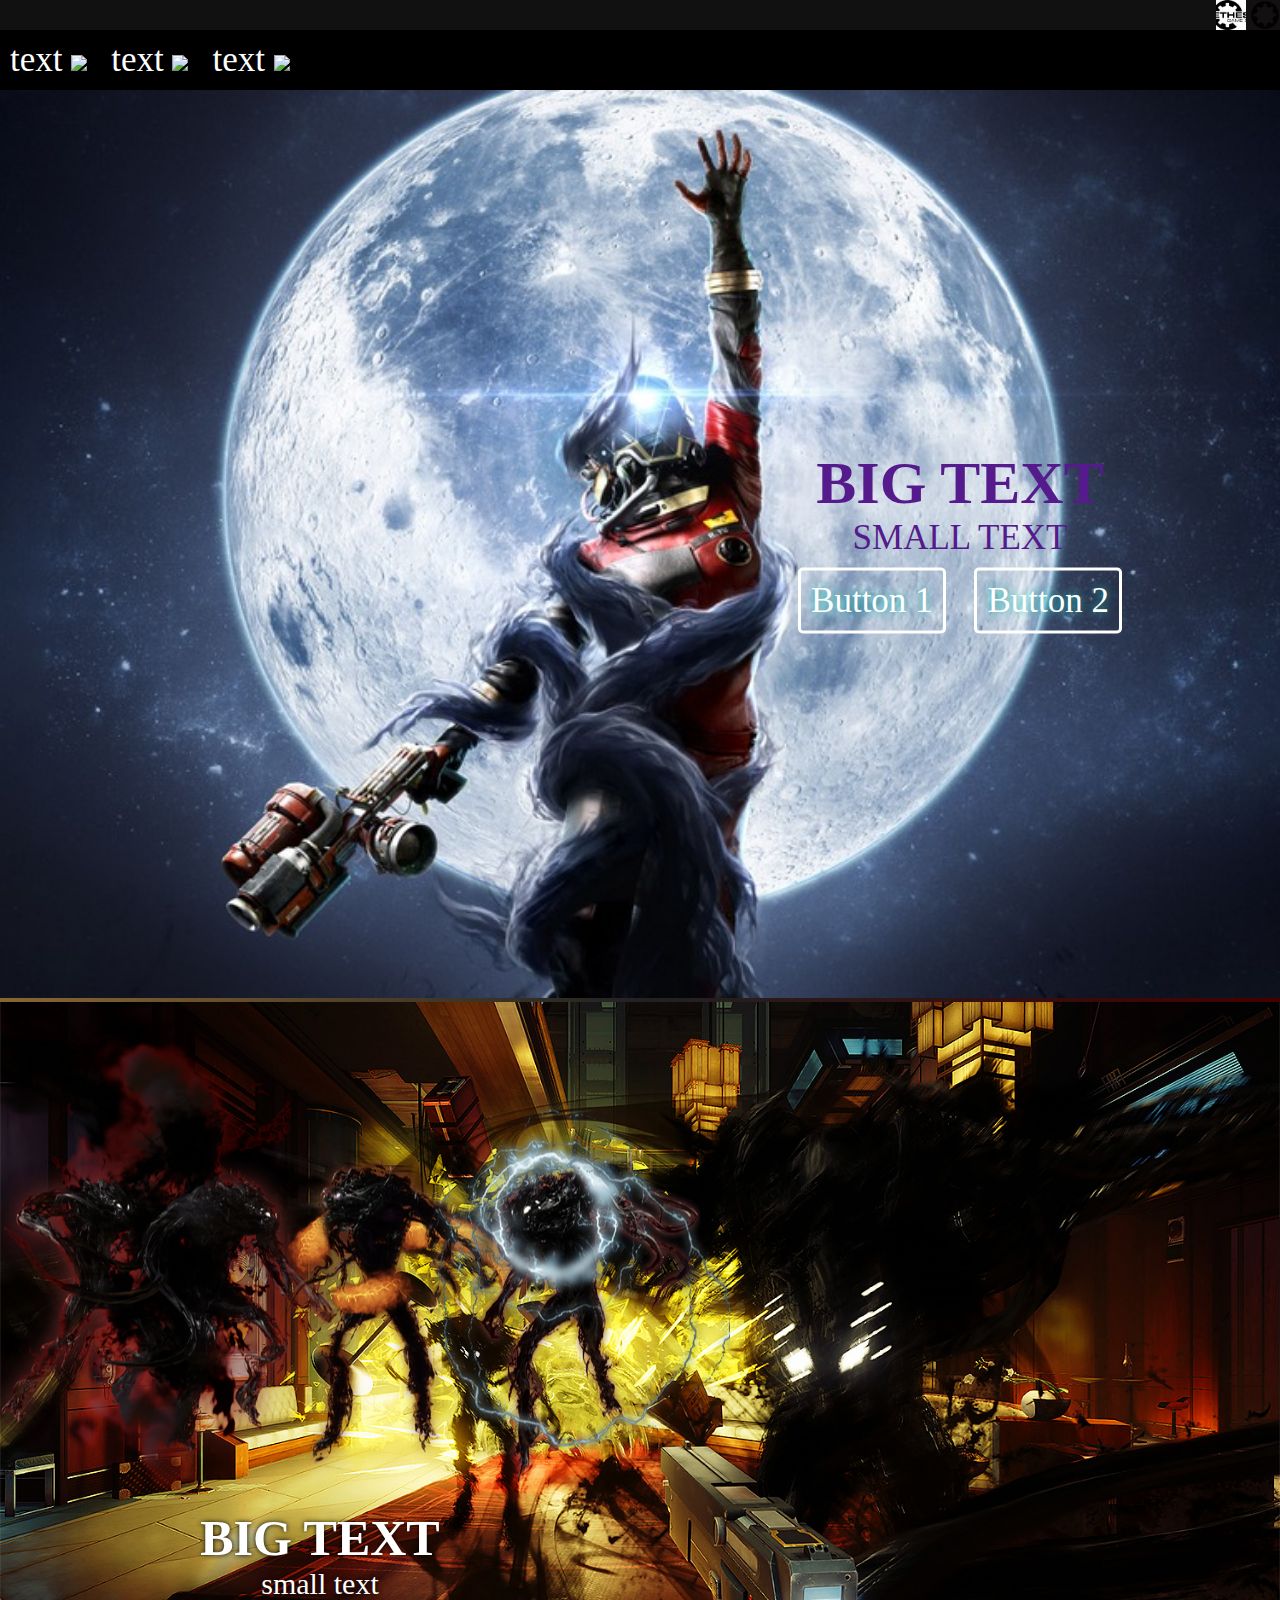
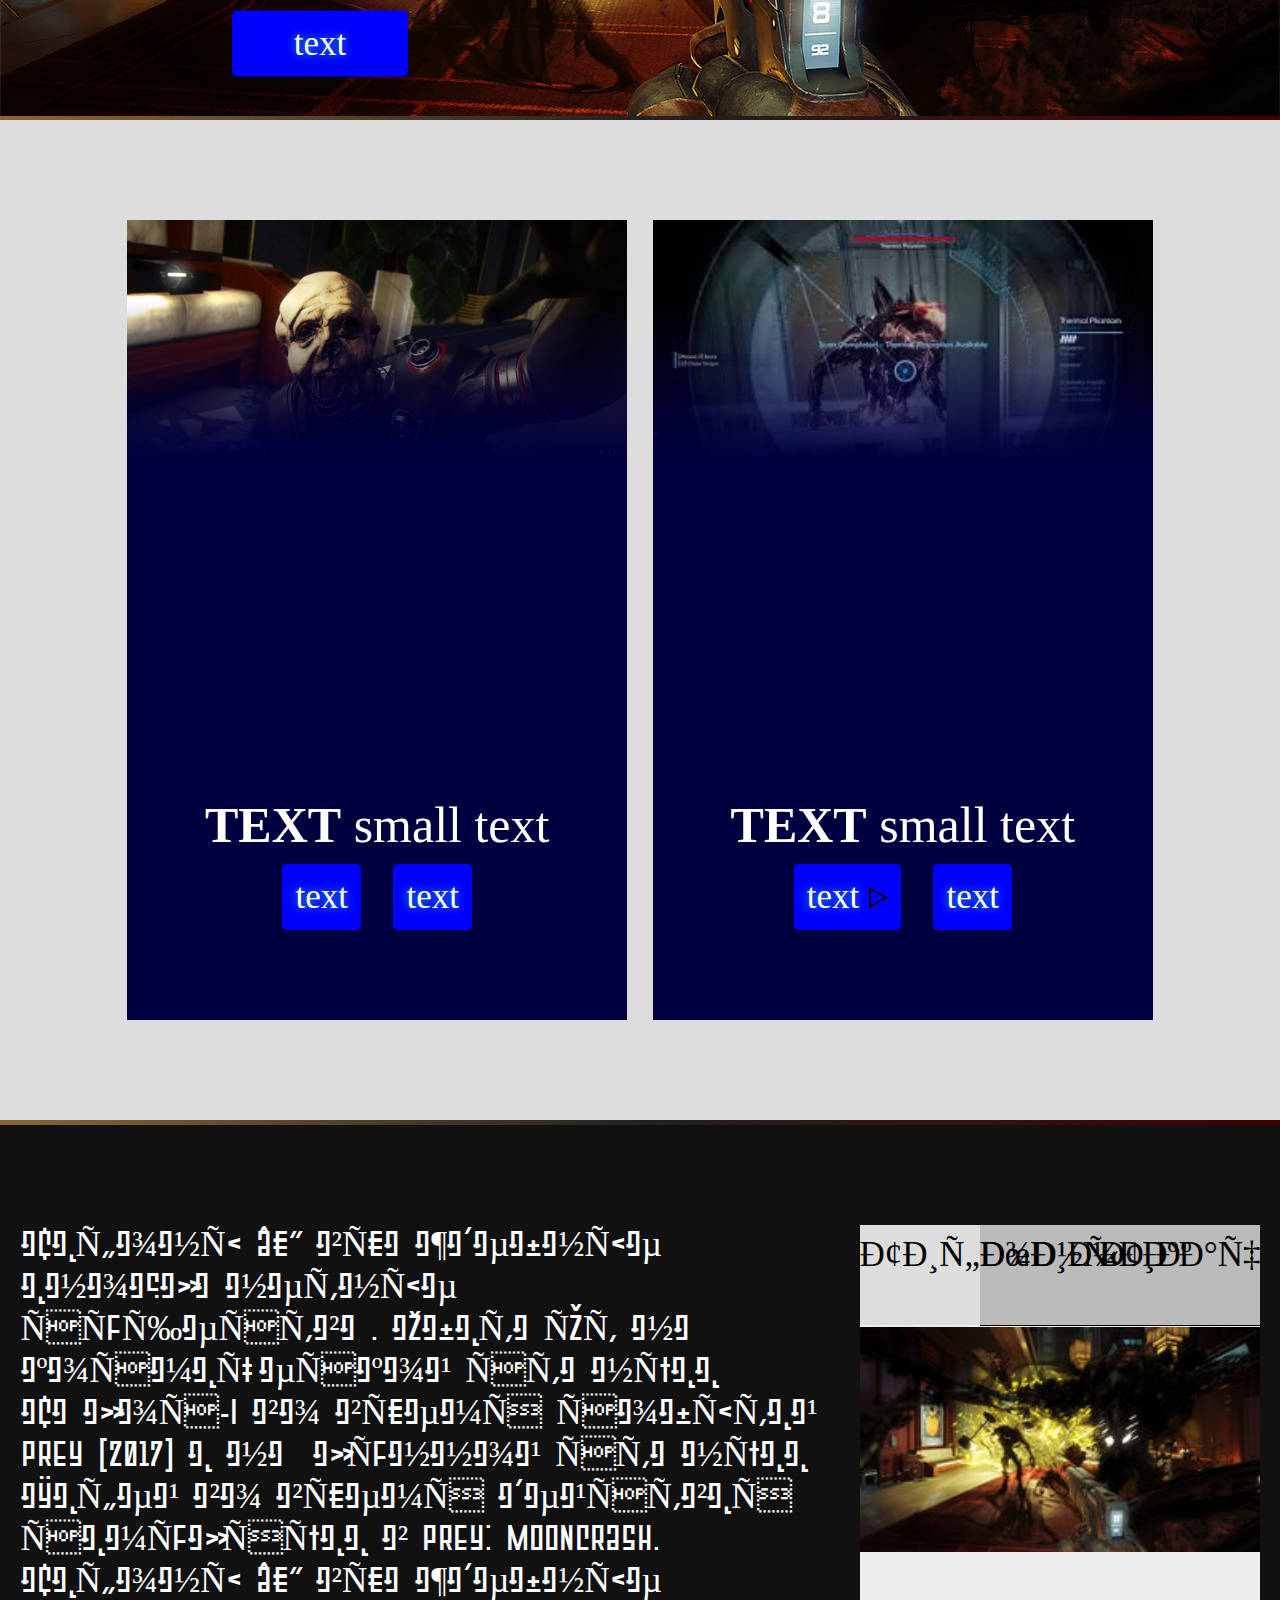
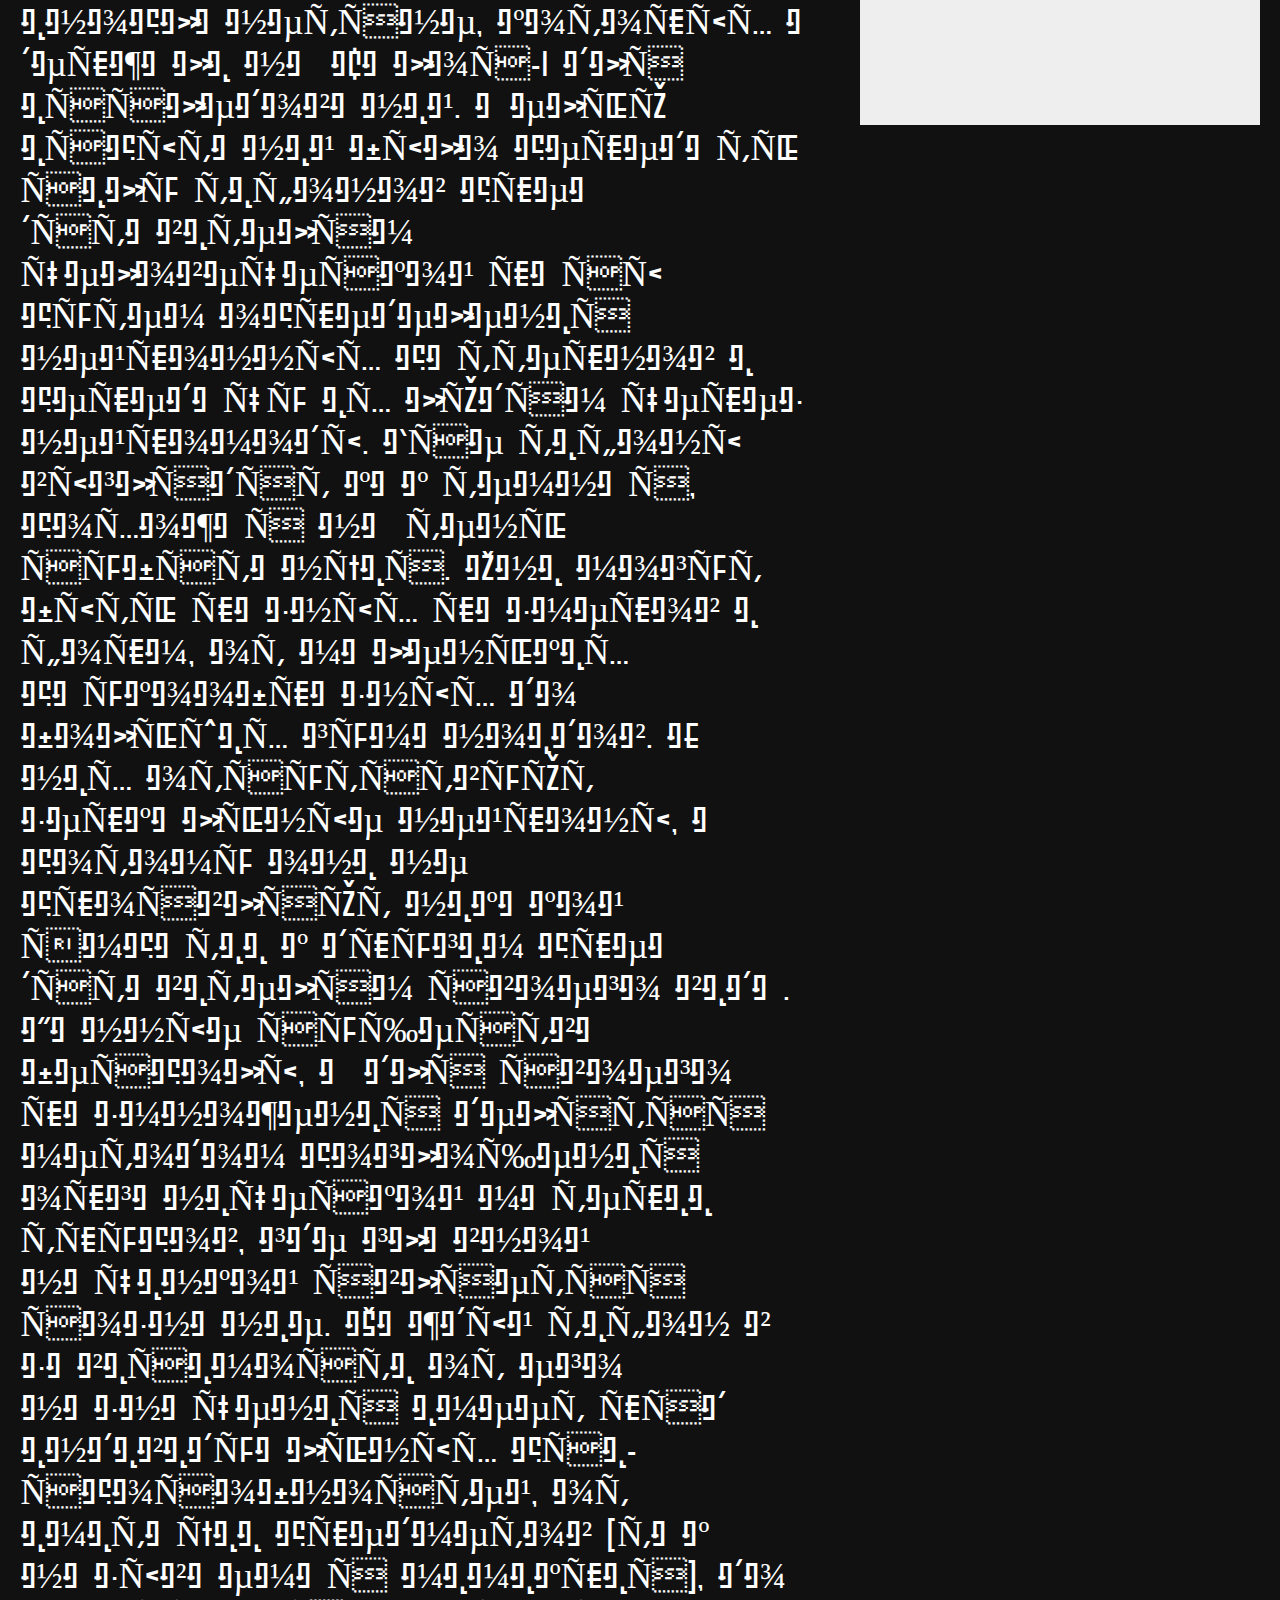
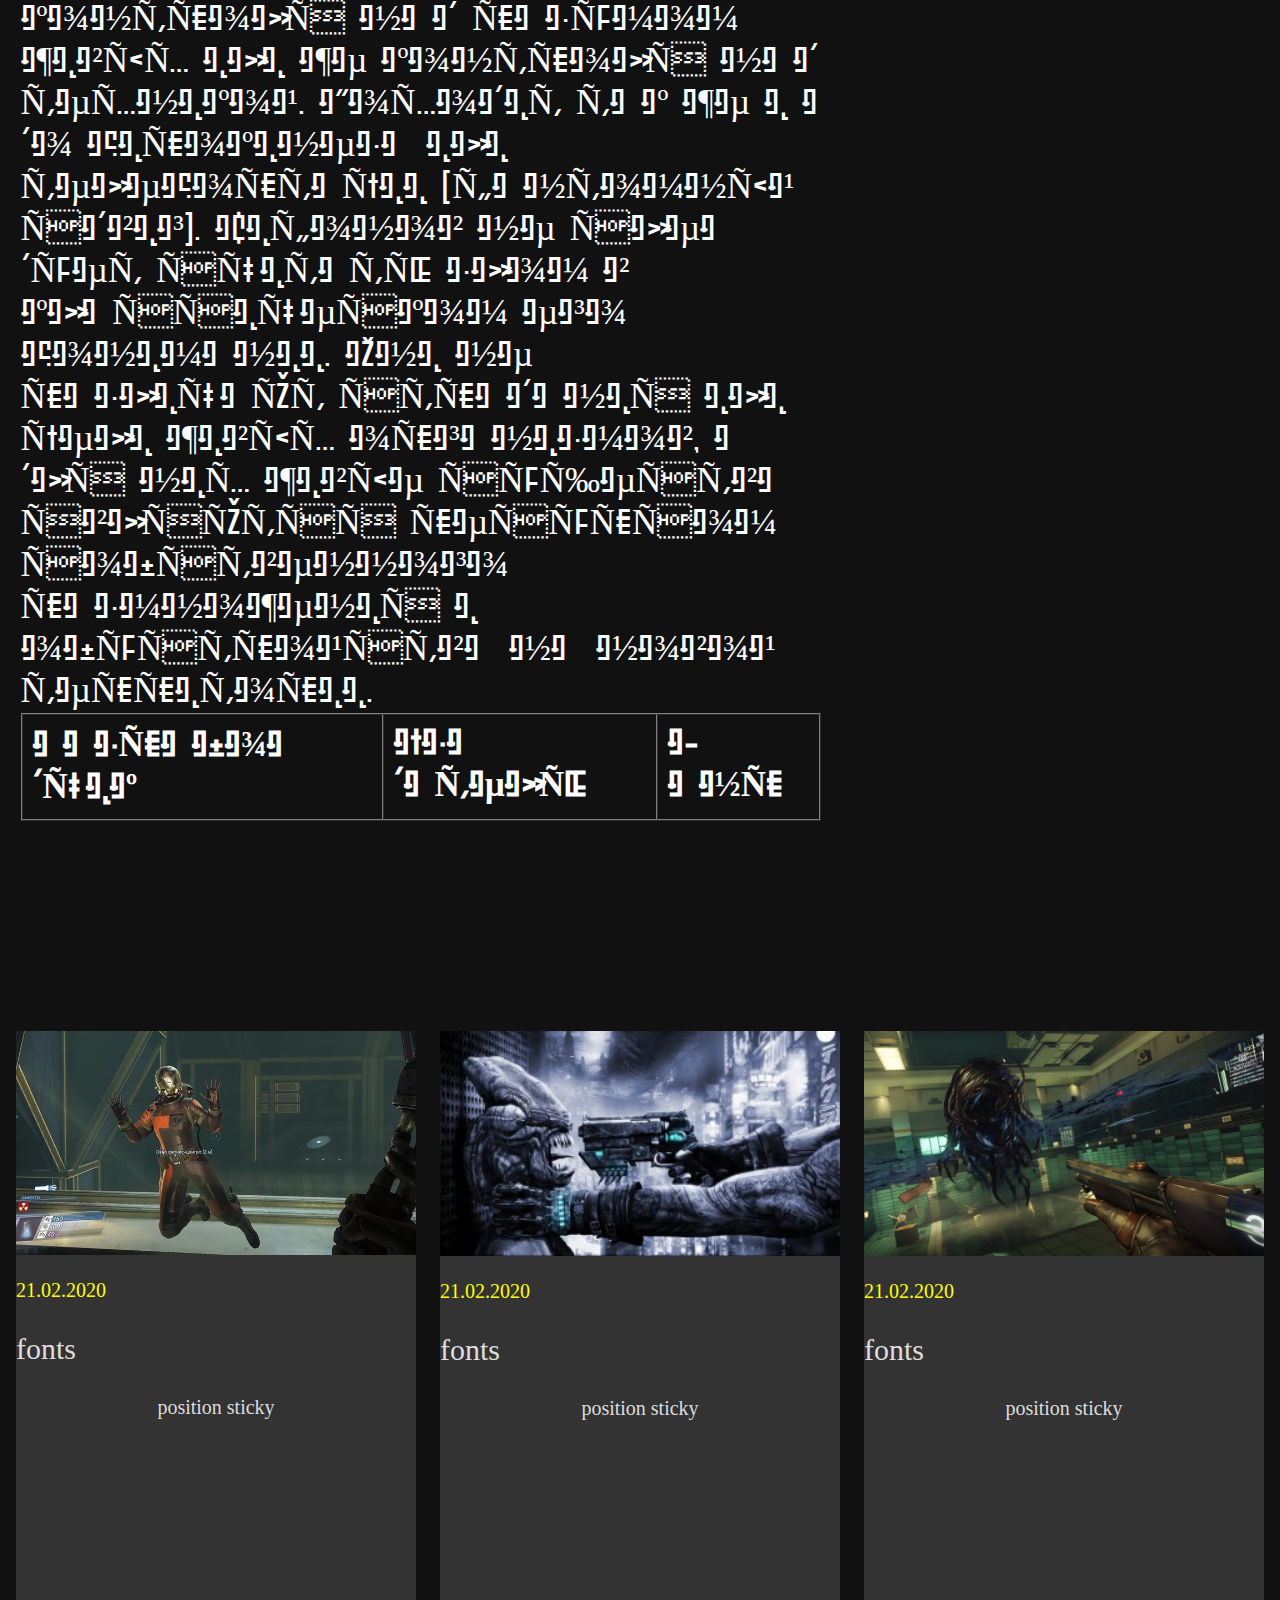
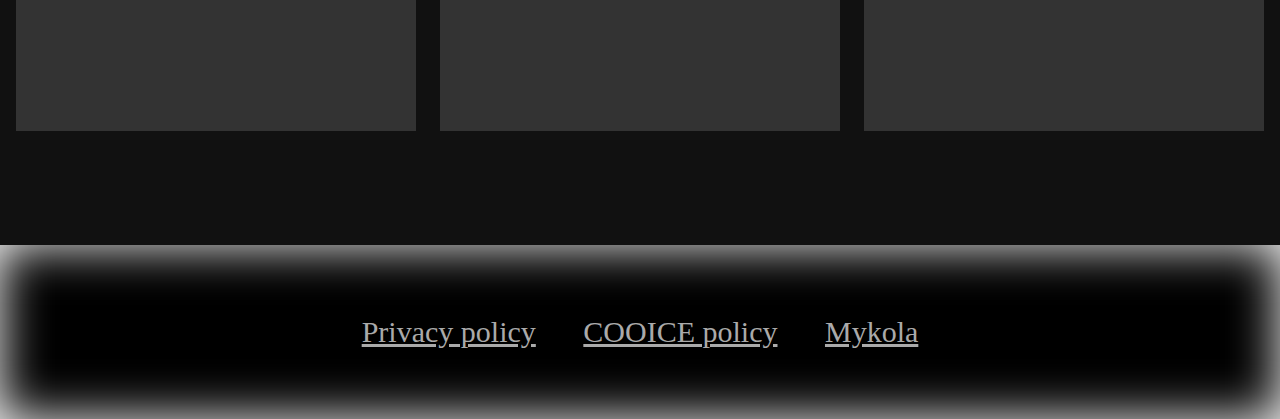
==== index.html @ 6c510446 "v 1" ====
<!DOCTYPE html>
<html>
<head>
	<meta charset="uyf-8">
	<link rel="stylesheet" type="text/css" href="style.css">
  <script type="text/javascript" src="jquery-3.4.1.min.js"></script>
  <script type="text/javascript" src="script.js"></script>
	<title>	my sait</title>
</head>
<body>
  <div id="top" class="box">
        <a href="">
          <img src="3.png" class="top-img">
        </a>
        <a href="">
          <img src="2.png" class="top-img"> 
        </a>
  </div>
    <div id="top-menu">	
         <div id="top-menu-btn1" class="top-menu-btn">	
            text
            <img src="https://www.callofduty.com/content/dam/atvi/callofduty/global/global-nav/arrow.svg" class="vec">
            <div id="tmb1-menu" class="tmb-menu">
                <a href="">
                   <div id="tmb1-menu-btn1" class="tmb-menu-btn border-btn blue-btn" >
                        BUTTON 1
                   </div>
               </a> 
               <a href="">
                   <div id="tmb1-menu-btn2" class="tmb-menu-btn border-btn blue-btn">
                        BUTTON 2
                   </div>
               </a> 
               <a href="">
                   <div id="tmb1-menu-btn3" class="tmb-menu-btn border-btn blue-btn">
                        BUTTON 3
                   </div>
               </a> 
            </div>
         </div>
         <div id="top-menu-btn2" class="top-menu-btn">	
            text
            <img src="https://www.callofduty.com/content/dam/atvi/callofduty/global/global-nav/arrow.svg" class="vec">
            <div id="tmb2-menu" class="tmb-menu">
                <a href="">
                   <div id="tmb2-menu-btn1" class="tmb-menu-btn border-btn blue-btn">
                       BUTTON 2
                   </div>
               </a> 
               <a href="">
                   <div id="tmb2-menu-btn2" class="tmb-menu-btn border-btn blue-btn">
                       BUTTON 2
                   </div>
               </a> 
               <a href="">
                   <div id="tmb2-menu-btn3" class="tmb-menu-btn border-btn blue-btn">
                       BUTTON 2
                   </div>
               </a> 
            </div>
         </div>
         <div id="top-menu-btn3" class="top-menu-btn">	
            text
            <img src="https://www.callofduty.com/content/dam/atvi/callofduty/global/global-nav/arrow.svg" class="vec">
            <div id="tmb3-menu" class="tmb-menu">
                <a href="">
                   <div id="tmb3-menu-btn1" class="tmb-menu-btn border-btn blue-btn">
                        BUTTON 1
                       
                   </div>
               </a>
               <a href="">
                   <div id="tmb2-menu-btn2" class="tmb-menu-btn border-btn blue-btn">
                       BUTTON 2
                   </div>
               </a> 
               <a href="">
                   <div id="tmb2-menu-btn3" class="tmb-menu-btn border-btn blue-btn">
                       BUTTON 2
                   </div> 
            </div>
         </div>

    </div>
    <div id="box1" class="box">
        <img src="3.jpg" id="box1-img"> 
        <div id="box1-title">
            <b>BIG TEXT</b><br>
            SMALL TEXT<br>
            <a href="">
                <div id="box1-title-btn1" class="box1-title-btn border-btn">
                    Button 1
                </div>
            </a>
            <a href="">
                <div id="box1-title-btn2" class="box1-title-btn border-btn">
                    Button 2 
                </div>
            </a>     
        </div> 
    </div>
    <div class="middle"></div> 
    <div id="box2" class="box">
        <img src="2.jpg" id="box2-img">
        <div id="box2-title">
            <img src="1.png" id="box1-title-img"><br>
            <b>BIG TEXT</b><br>
            small text<br>
            <a href="">
                <div id="box2-title-btn" class="border-btn blue-btn">
                      text
                </div>
            </a>
        </div>
    </div>
    <div class="middle"></div>
    <div id="box5" class="box">
        <div id="box5-card1" class="box5-card">
            <img src="4.jpg" class="box5-card-img">
            <div id="box5-card1-gradient" class="box5-card-gradient"></div>
            <div id="box5-card1-title" class="box5-card-title">
                 <b> TEXT</b>
                 small text<br>
                 <a href="">
                     <div id="box5-card1-title-btn1" class="box5-card-title-btn border-btn blue-btn">
                         text
                     </div>
                 </a>
                  <a href="">
                     <div id="box5-card1-title-btn2" class="box5-card-title-btn border-btn blue-btn"> 
                    
                         text
                     </div>
                 </a>
            </div>
        </div>
        <div id="box5-card2" class="box5-card">
            <img src="5.jpg" class="box5-card-img">
            <div id="box5-card2-gradient" class="box5-card-gradient"></div>         
            <div id="box5-card2-title" class="box5-card-title">
                <b>TEXT</b>
                small text<br>
                <a href="">
                     <div id="box5-card2-title-btn1" class="box5-card-title-btn border-btn blue-btn">
                         text
                         <div class="triangle">
                           <div class="triangle-line triangle-top"></div>
                           <div class="triangle-line triangle-bottom"></div>
                           <div class="triangle-line triangle-left"></div>
                         </div>
                     </div>
                 </a>
                  <a href="">
                     <div id="box5-card2-title-btn2" class="box5-card-title-btn border-btn blue-btn">
                         text
                     </div>
                 </a>
            </div>
        </div>
        
    </div>
    <div class="middle"></div>
    <div id="box6" class="box"> 
      <div id="box6-more">
        <div id="box6-more1" class="box-more"> 
          Тифоны — враждебные инопланетные существа. Обитают на космической станции Талос-I во время событий Prey (2017) и на лунной станции Пифей во время действия симуляции в Prey: Mooncrash.
          Тифоны — враждебные инопланетяне, которых держали на Талос-I для исследований. Целью испытаний было передать силу тифонов представителям человеческой расы путем определения нейронных паттернов и передачу их людям через нейромоды.

Все тифоны выглядят как темная, похожая на тень субстанция. Они могут быть разных размеров и форм, от маленьких паукообразных до больших гуманоидов. У них отсутствуют зеркальные нейроны, а потому они не проявляют никакой эмпатии к другим представителям своего вида. Данные существа бесполы, а для своего размножения делятся методом поглощения органической материи трупов, где главной начинкой является сознание.

Каждый тифон в зависимости от его назначения имеет ряд индивидуальных пси-способностей, от имитации предметов (так называемая мимикрия), до контроля над разумом живых или же контроля над техникой. Доходит так же и до пирокинеза или телепортации (фантомный сдвиг). Тифонов не следует считать злом в классическом его понимании. Они не различают страдания или цели живых организмов, для них живые существа являются ресурсом собственного размножения и обустройства на новой территории.
<table border="1" cellpadding="10" cellspacing="0">
  <tr>
    <th>Разрабодчик</th>
    <th>Іздатель</th>
    <th>Жанр</th>  
  </tr>
  

</table>
        </div>
        <div id="box6-more2" class="box-more">
             Мимик основа для всех тифонов. Все виды тифонов появляются после обработки людей мимиками. Имеют способность к мимикрии. Бывают обычными мимиками и высшими.
             Имеет способность маскироваться, превращаясь в различные предметы окружения. Благодаря мимикам развивается полноценная экосистема тифонов, поскольку, являясь «пусковым механизмом», мимики выбирают избранного среди самих себя, который будет жертвой для дальнейшего развития в ткача.
             Мимик — это маленький паукообразный тифон с четырьмя щупальцами-ходунками, который может принимать вид обычных предметов из окружающей обстановки, например, стула или мусорного ведра. Мимики очень гибкие и способны быстро перепрыгивать с одной стены на другую. Они убивают, оборачивая свои конечности вокруг жертвы, а одну из них засовывая ему в глотку. Мимики могут использовать биомассу для создания новых мимиков. Например так, убив одного человека мимик даст ход появлению ещё трёх особей.

До сих пор не известно то, как именно ориентируются мимики в окружающем их пространстве. Не имея глаз, а так же ротовой полости они тем не менее питаются, поглощая у жертвы необходимый для себя ресурс. Конкретно их интересует именно то существо, которое имеет развитый пси-потенциал - разум.

Некоторые продвинутые мимики (так называемые высшие мимики) могут превращаться в сложные объекты и механизмы (к примеру в оператора).

Учёные «Талоса-I» разработали три теории о том, как мимики маскируются.
В неактивном состоянии мимик либо бродит в поисках жертвы, либо маскируется под какой-либо предмет. При обнаружении сознательного существа мимик принимает свою истинную форму и пытается убить существо.
<table border="1" cellpadding="10" cellspacing="0">
 <tr>
    <th>Разрабодчик</th>
    <th>Іздатель</th>  
    <th>Жанр</th>
     
  </tr>
  
  
</table>
        </div> 
        <div id="box6-more3" class="box-more">
            Ткач — это "эволюционировавший" мимик, способный создавать из других мимиков более продвинутых особей. Также создатель Коралла - ярко-желтых нитей неизвестного предназначения, пронизывающих все места обитания Тифонов.
            Ткачи способны реанимировать оболочку человека, чья пси-энергия была поглощена Мимиками – таким образом подобные останки превращаются в Фантома. В некоторых случаях по неизвестным причинам попытка создать фантома проваливается и в результате появляется Полтергейст.

Ткачи способны создавать Тифонов, например, Телепатов, чтобы защищать экосистему Тифонов и способствовать достижению их целей. Если атаковать ткача, он может создать группу Цистоидов для защиты. Неизвестно, откуда берется масса для создания такой защиты, из самого ткача или из другого ресурса. Помимо этого, ткач может создавать Коралл – светящуюся золотую субстанцию, которую можно заметить в воздухе в любых местах продолжительной активности ткачей.

Ткач – это "эволюционировавший" мимик, которого выбрала по неизвестным критериям группа мимиков и начала жалить. Через небольшое время после прекращения нанесения урона бывший мимик наполняется некоей энергией и сильно увеличивается в размере, превращаясь в Ткача.

Помимо умения превращать обычную материю в материю Тифонов (как в случае с превращением останков людей в фантомов), у него есть способность улучшать обычных мимиков до продвинутой, высшей особи, которая наносит больше урона, двигается быстрее и имеет большее количество здоровья, что превращает его в довольно неприятного противника. Также, предположительно, ткач может создавать более сложных тифонов, как например Телепат или технопат.

Описание

Ткачи способны реанимировать оболочку человека, чья пси-энергия была поглощена Мимиками – таким образом подобные останки превращаются в Фантома. В некоторых случаях по неизвестным причинам попытка создать фантома проваливается и в результате появляется Полтергейст.

Ткачи способны создавать Тифонов, например, Телепатов, чтобы защищать экосистему Тифонов и способствовать достижению их целей. Если атаковать ткача, он может создать группу Цистоидов для защиты. Неизвестно, откуда берется масса для создания такой защиты, из самого ткача или из другого ресурса. Помимо этого, ткач может создавать Коралл – светящуюся золотую субстанцию, которую можно заметить в воздухе в любых местах продолжительной активности ткачей.

Ткач – это "эволюционировавший" мимик, которого выбрала по неизвестным критериям группа мимиков и начала жалить. Через небольшое время после прекращения нанесения урона бывший мимик наполняется некоей энергией и сильно увеличивается в размере, превращаясь в Ткача.

Помимо умения превращать обычную материю в материю Тифонов (как в случае с превращением останков людей в фантомов), у него есть способность улучшать обычных мимиков до продвинутой, высшей особи, которая наносит больше урона, двигается быстрее и имеет большее количество здоровья, что превращает его в довольно неприятного противника. Также, предположительно, ткач может создавать более сложных тифонов, как например Телепат или технопат.

Стратегия
Особый щит ткача отsажает большую часть или весь урон, нанесенный первым ударом. После этого щит будет пробит на небольшой промежуток времени, в течение которого ткач попытается спешно ретироваться, при этом заставляя всех врагов в определенном радиусе испытывать необьяснимый страх.

Против ткачей эффективнее всего К-лучемет, так так он не наносит прямого урона, не ломает щит и соответственно не провоцирует ткача на отступление. Однако нужно быть осторожным с появляющимися цистоидами. Лучше атаковать ткачей до того, как они заметят игрока. Чтобы избежать цистоидов, можно сначала оглушить ткача нуль-волной либо психошоком.
<table border="1" cellpadding="10" cellspacing="0">
  <tr>

    <th>Разрабодчик</th>
    <th>Іздатель</th>  
    <th>Жанр</th>
     
  </tr>
  
  
</table>
       </div>  
      </div>
       <div id="box6-simple">
          <div id="box6-simple-btns">
            <div id="box6-simple-btn1" class="box6-simple-btn">
                       Тифоны 
            </div>
            <div id="box6-simple-btn2" class="box6-simple-btn">
                   Мимик 
            </div>
            <div id="box6-simple-btn3" class="box6-simple-btn">
                      Ткач
            </div>
          </div>
          <div id="box6-simple-main">
            <div id="box6-simple-main1" class="box6-simple-main">
                <img src="8.jpg" class="box6-simple-main-img">    
            </div>
            <div id="box6-simple-main2" class="box6-simple-main">
                <img src="6.jpg" class="box6-simple-main-img">    
            </div>
            <div id="box6-simple-main3" class="box6-simple-main">
                <img src="7.jpg" class="box6-simple-main-img">    
            </div>
          </div>
       </div>
    </div>
    <div id="box7" class="box"> 
          <div id="box7-card1" class="box7-card"> 
                 <img src="9.jpg" class="box7-card-img">
                 <div class="box7-card-text"> 
             <p class="box7-card-date">21.02.2020</p>
             <p  class="box7-card-name">fonts</p>
             <p class="box7-card-info">position sticky</p>
                 </div>
          </div>
          <div id="box7-card2" class="box7-card"> 
                <img src="10.jpg" class="box7-card-img">
                <div class="box7-card-text"> 
             <p class="box7-card-date">21.02.2020</p>
             <p  class="box7-card-name">fonts</p>
             <p class="box7-card-info">position sticky</p>
                 </div>
          </div>
          <div id="box7-card3" class="box7-card"> 
                 <img src="13.jpg" class="box7-card-img">
                 <div class="box7-card-text"> 
             <p class="box7-card-date">21.02.2020</p>
             <p  class="box7-card-name">fonts</p>
             <p class="box7-card-info">position sticky</p>
                 </div>
          </div>
         

    </div>
    <div id="footer" class="box">
        <div class="footer-a"><a href="">Privacy policy</a></div>
        <div class="footer-a"><a href="">COOICE policy</a></div>
        <div class="footer-a"><a href=""> Mykola</a></div>
    </div>
</body>
</html>
---- style.css ----
@font-face{
	font-family: font1;
	src:url('1.ttf');
}
@font-face{
	font-family: font2;
	src:url('2.ttf');
}
@font-face{
	font-family: font3;
	src:url('3.ttf');
}
body{
	margin:0;
	background-color: #555;
}
#top-menu{
	top:0;
	position: sticky;
	width: 100%;
	height: 60px;
	background-color:#000;
	z-index: 10000;
	
}
.top-menu-btn{
	display: inline-block;
    color:#fff;
    font-size: 35px;
    height: 40px;
    padding: 10px;
    position: relative;
}
.box{
	width: 100%;
	position: relative;
}
#box1-img{
	width: 100%;
}
#box2-img{
	width: 100%;
}
.vec{
   height: 50%;
   transition-duration: 200ms;
   transition-property: 

}
.top-menu-btn:hover .vec{
	 transform: rotateX(180deg);
}
.border-btn{
	border:solid #fff 3px;
	border-radius: 5px;
	font-size: 35px;
	color:#fff;
	padding: 10px;
	margin: 10px;
	transition-duration: 200ms;
	transition-property: padding, margin;
	text-align:center; 
    text-shadow:  0 0 10px #20bdb2;
   
}
.box1-title-btn{
	 display: inline-block;

}
#box1-title{
	position: absolute;
	left:75%;
	top:50%;
	transform: translate(-50%,-50%);
	color:#fff;
	width:50%;
	text-align:center;
	font-size: 35px;
}
#box1-title b{
	font-size: 60px;
}
#box1-title a{
	text-decoration: none;
}
.border-btn:hover{
	padding: 15px;
	margin:5px;
}
.box1-title-btn{
	display: inline-block;
}
#box2-title{
	position: absolute;
   	left:25%;
   	top: 50%;
   	transform:translate(-50%,-50%);
   	text-align: center;
   	font-size: 30px;
   	color:#fff;
   	width:50%;
   	text-shadow: 0 0 5px #000;
}
#box2-title a{
	text-decoration: none;
}
#box2-title b{
	font-size: 50px;
}
#box2-title-img{
  width:200px;
}
#box1-title-btn{
	display: inline-block;

}
#box2-title-btn{
	width:150px;
	left: 0;
	right: 0;
	margin-left:auto;
	margin-right:auto;
}
.blue-btn{
	background-color: #00f;
	border-color:#00f;
}
#footer{
	background-color: #000;
	padding-top: 50px;
	padding-bottom: 50px;
	color:#fff;
	font-size: 30px;
	text-align: center;
	box-shadow:  0 0 50px inset;
}
#footer a{
	color:#aaa;
	
}
.footer-a{
	display: inline-block;
 	margin:20px;
}	
.middle{
	height: 5px;
	width:100%;
	background: linear-gradient(to right,#863, #222,#400)
}
#box1{
   margin-bottom: -5px;
}
#box2{
  margin-bottom: -5px;
}
.tmb-menu{
	position: absolute;
	z-index: 1000;
	top:100%;
	left:0;  
	background-color: #000;
	transition-duration: 200ms;
	transition-property: transform;
	transform:  translateY(-50%) scaleY(0) ;/*Yвертикакльна*/

}
.top-menu-btn:hover .tmb-menu{
	 transform:  translateY(0)scaleY(1);

}  
.border-btn a{
	text-decoration: none;
}
.tmb-menu-btn{
	display: inline-block;
}
#tmb1-menu  .tmb-menu-btn{
	width: 350px;
}
#tmb2-menu  .tmb-menu-btn{
	width: 350px;
}
#tmb3-menu  .tmb-menu-btn{
	width: 350px;
}
#box5{
	background-color: #ddd;
	height: 1000px;
}
.box5-card{
	background-color: #222;
	position: absolute;
	width: 500px;
	height: 800px;
	overflow: hidden;
	top: 100px;
	color:#fff; 
	font-size: 50px;
	text-align: center;
}

#box5-card1{
	right: 51%;
}
#box5-card2{
	left: 51%;
}

.box5-card a{
	text-decoration:none; 
}
.box5-card-img{
	position:absolute;
	width:100%;
	left:0;
	top:0;
}
.box5-card-gradient{
	position: absolute;
	width:100%;
	height: 100%;
	top:0;
	left:0;
	background: linear-gradient(to top,
        rgba(0,0,64,1) 70%, rgba(0,0,0,0) 90%);

}
.box5-card-title{
	position: absolute;
	width:100%;
	text-align: center;
	bottom: 10%;
}
.box5-card-title-btn{
	display: inline-block;
}
.triangle{
	height: 20px;
	width: 20px;
	position: relative;
	display: inline-block;
}
.triangle-line{
	position: absolute;
   height: 10%;
   width: 100%;
   border-radius:2px;
   background-color: #000;
}
.triangle-top{
	top:22%;
	left:0; 
    transform:  rotate(30deg);
}
.triangle-bottom{
	top:68%;
	left: 0;
	transform:  rotate(330deg);
}
.triangle-left{
	top:45%;
	left: -40%;
	transform:  rotate(90deg);

}
#box6{
 padding-top:100px;
 padding-bottom: 100px;
 background-color: #111;
 color:#fff;
 text-align: center;
}
#box6-more{
   position: relative;
   display: inline-block;
   width: 800px;
   font-size: 35px;
   text-align: left;
   vertical-align: top;
   margin-right: 35px;
 }
#box6-simple{
  position: relative;
   display: inline-block;
   width: 400px;
   min-height: 500px;
   background-color:#eee;/*0123456789abcdef  цвета*/
   color:#000;
}
#box6-simple-btns{
	position: relative;
	height: 100px;
	width: 100%;
	background-color: #bbb;
}
.box6-simple-btn{
	font-size: 35px;
	position:absolute;
	height: 80px;
	text-align: center;
	padding-top: 10px;
	padding-bottom: 10px;
}
#box6-simple-btn1{
	width:120px;
	left:0;
	background-color: #ddd;
}
#box6-simple-btn2{
	width:120px;
	left:120px;
	border-bottom: solid #000 1px;
	
}
#box6-simple-btn3{
	width:160px;
	left:240px;
	border-bottom: solid #000 1px;
}
.box6-simple-main-img{
	width: 100%
}
#box6-simple-main{
	padding-top: 2px;
}
#box6-more1{

 font-family: font1;
}
#box6-more2{
  display: none;
 font-family: font2;
}
#box6-more3{
	display: none;
	font-family: font3;
}
#box6-simple-main2{
	display: none;
}
#box6-simple-main3{
	display: none;
}
#box7{
	padding-top: 100px;
	padding-bottom: 100px;
	background-color: #111;
     text-align: center;
}
.box7-card{
	position: relative;
  height: 700px;
  width: 400px;
  background-color: #333;
  margin:10px;
  display: inline-block;
  transition-property: transform, box-shadow;
  transition-duration: 200ms;
  overflow: hidden;
}
.box7-card:hover{
	transform: translateY(-10px);
    box-shadow:0 20px 20px  #000;
    
}
.box7-card-img{
	width: 100%;
}
#top{
	height: 30px;
     text-align: right;
     background-color: #111;
     z-index: 10;
}
.top-img{
 height: 30px;
}
.box7-card-date{
  text-align: left;
  font-family:fantasy;
  color:#ff0;
  font-size: 20px;
}
.box7-card-name{
	text-align: left;
	font-size:30px;
	color:#ddd;
}
.box7-card-info{
	text-align: center;
	font-size: 20px;
	color:#ddd;
}
.box7-card-text{
	
}
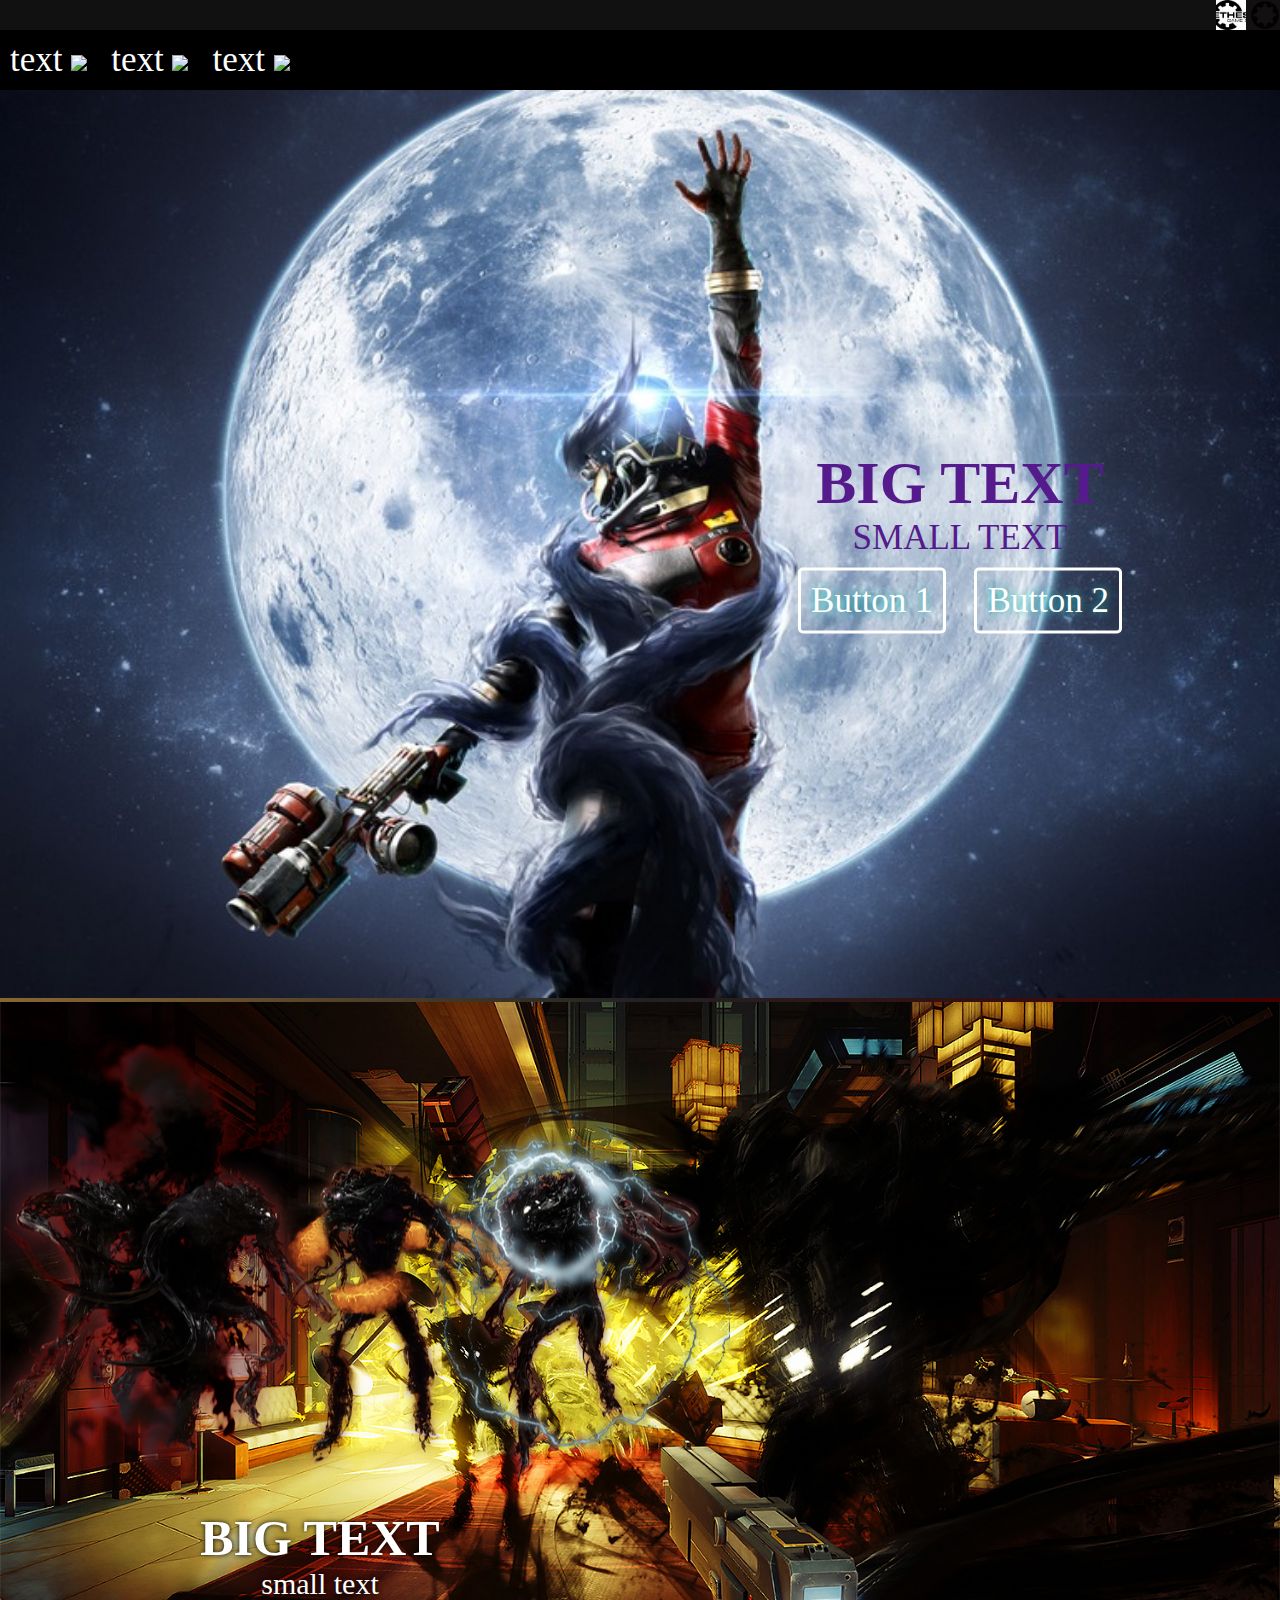
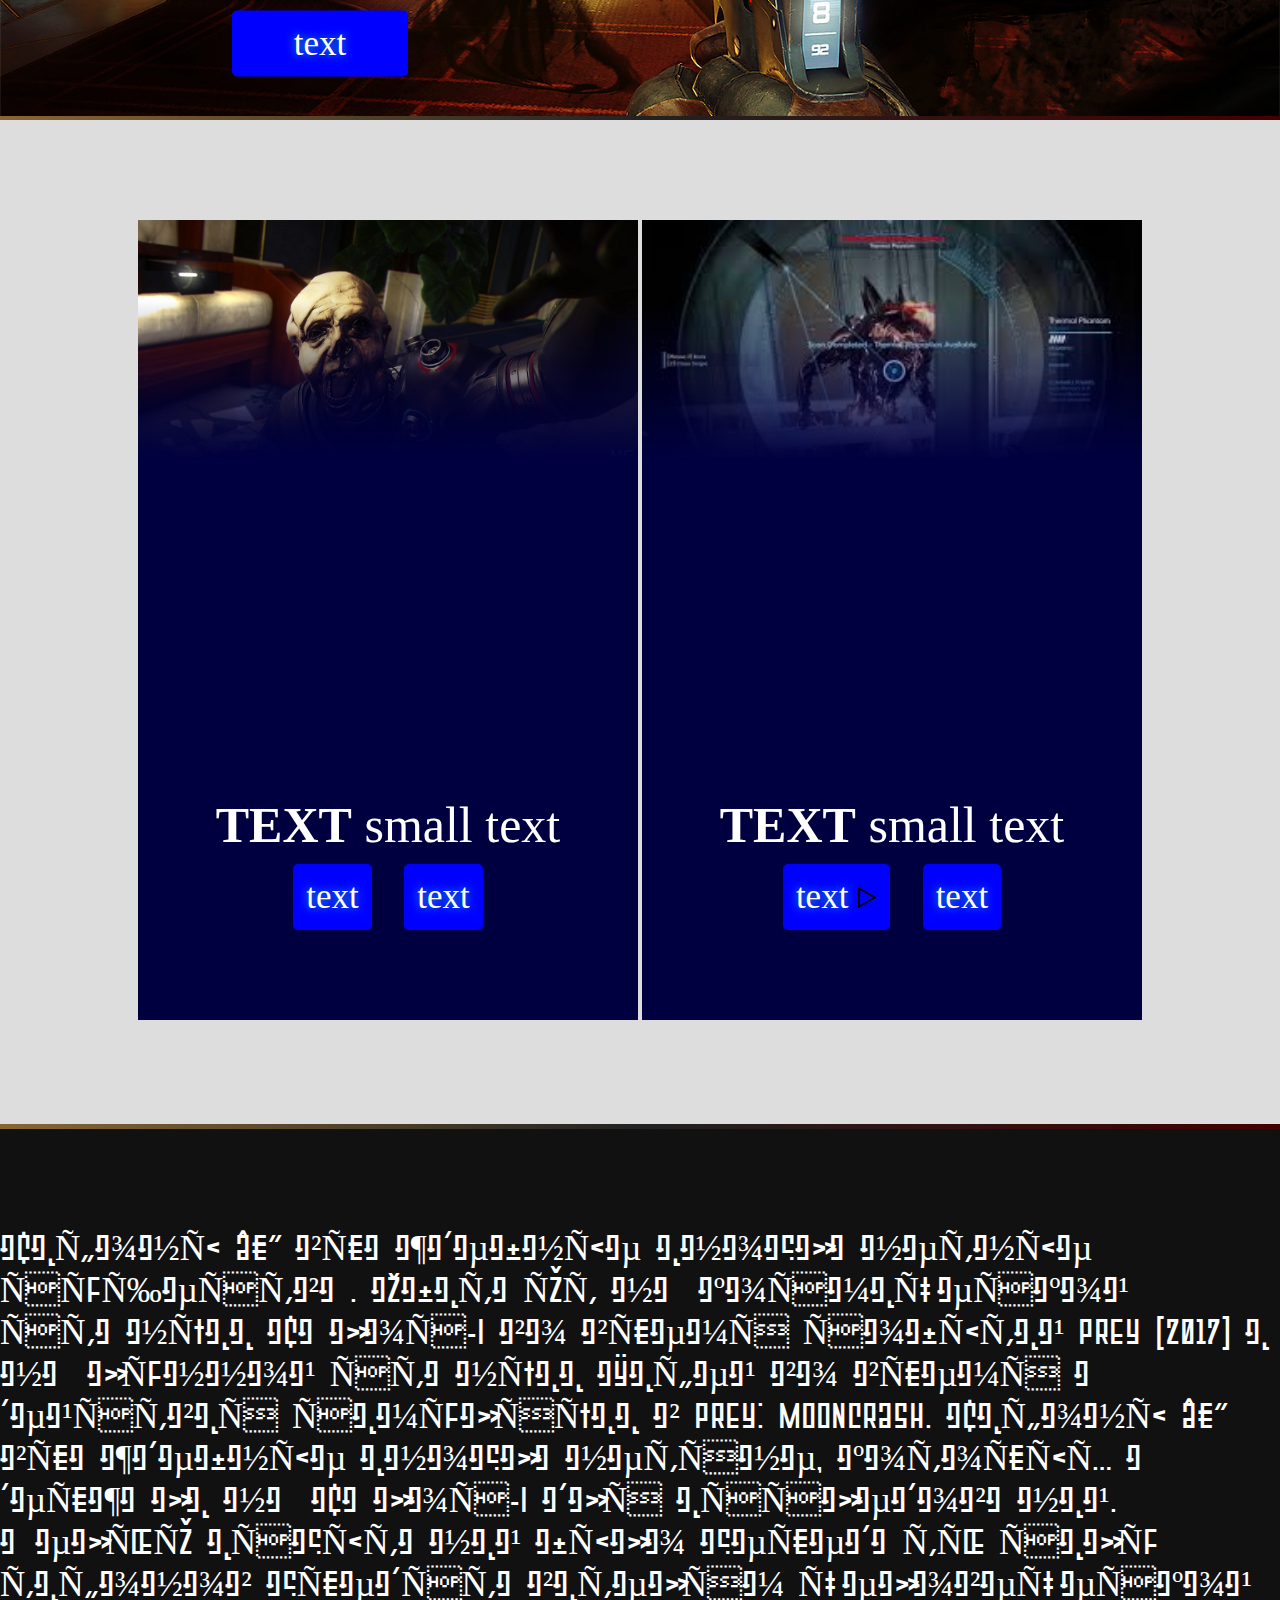
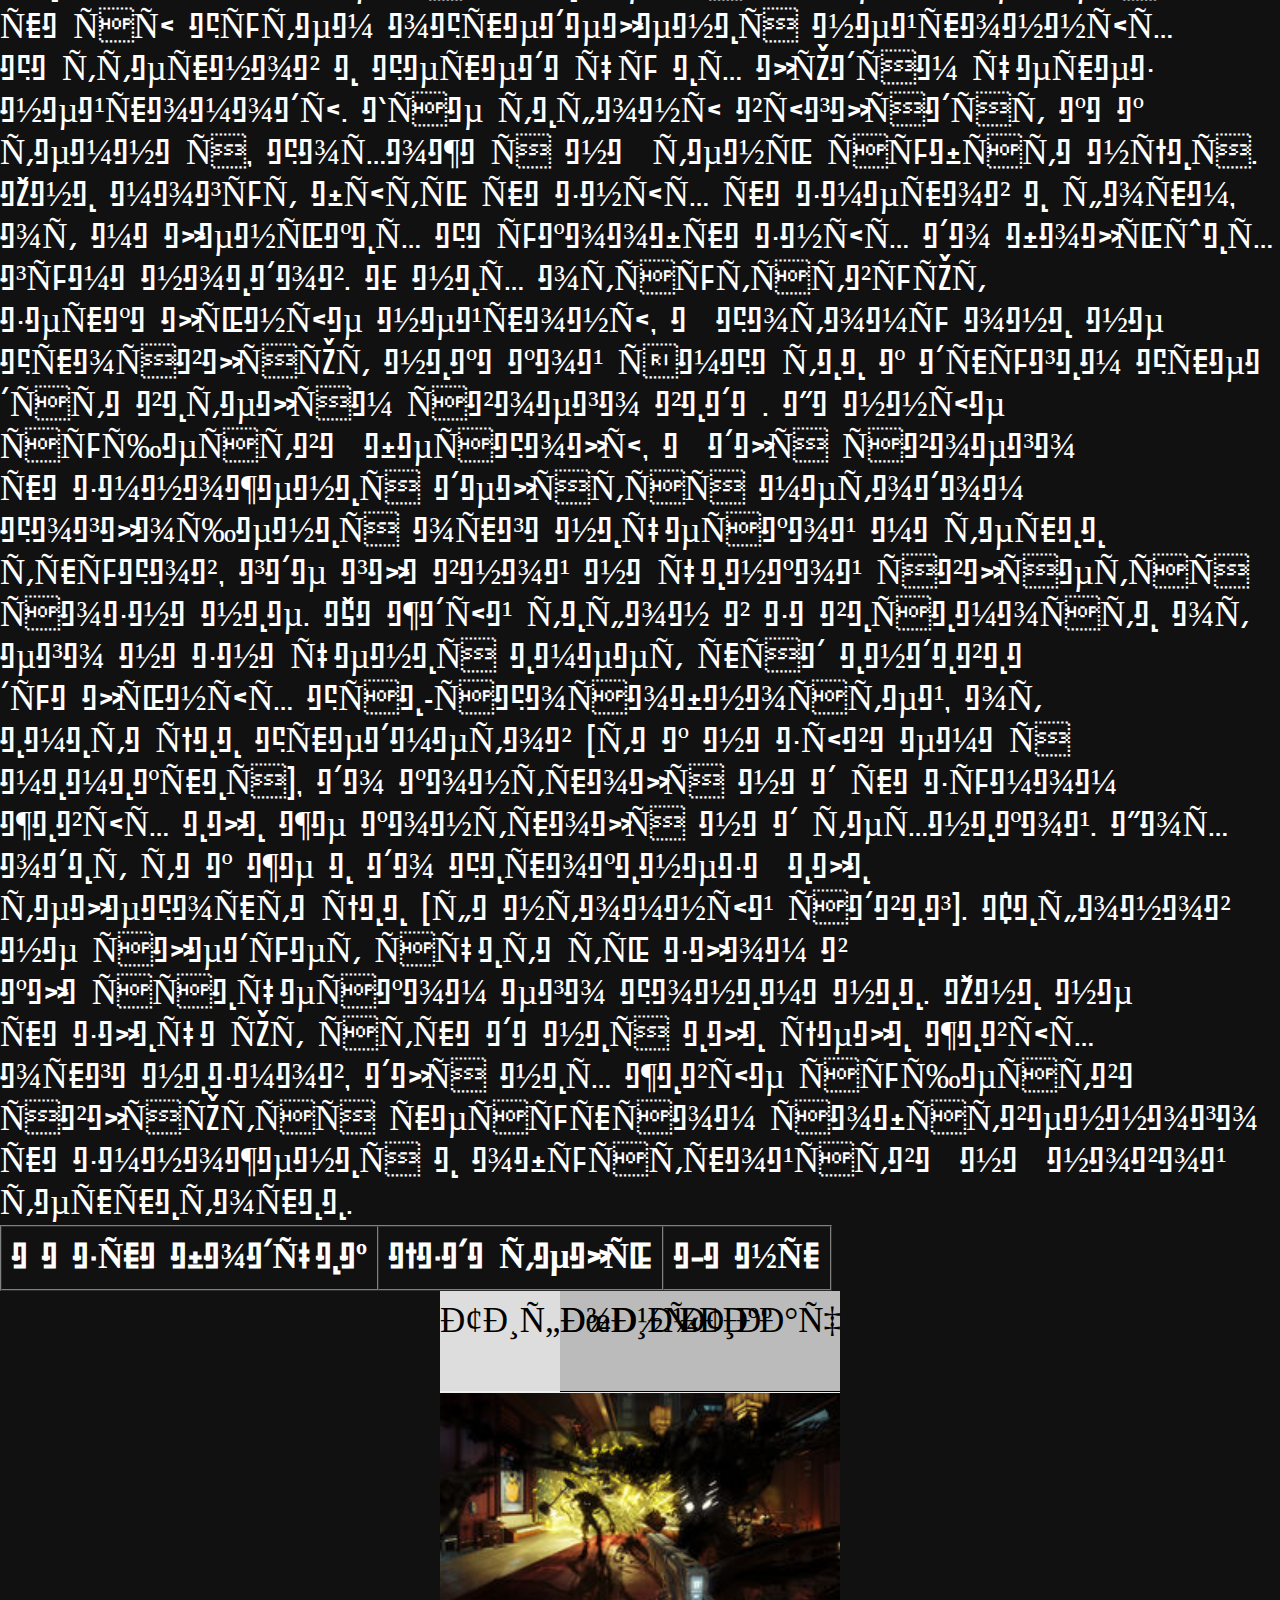
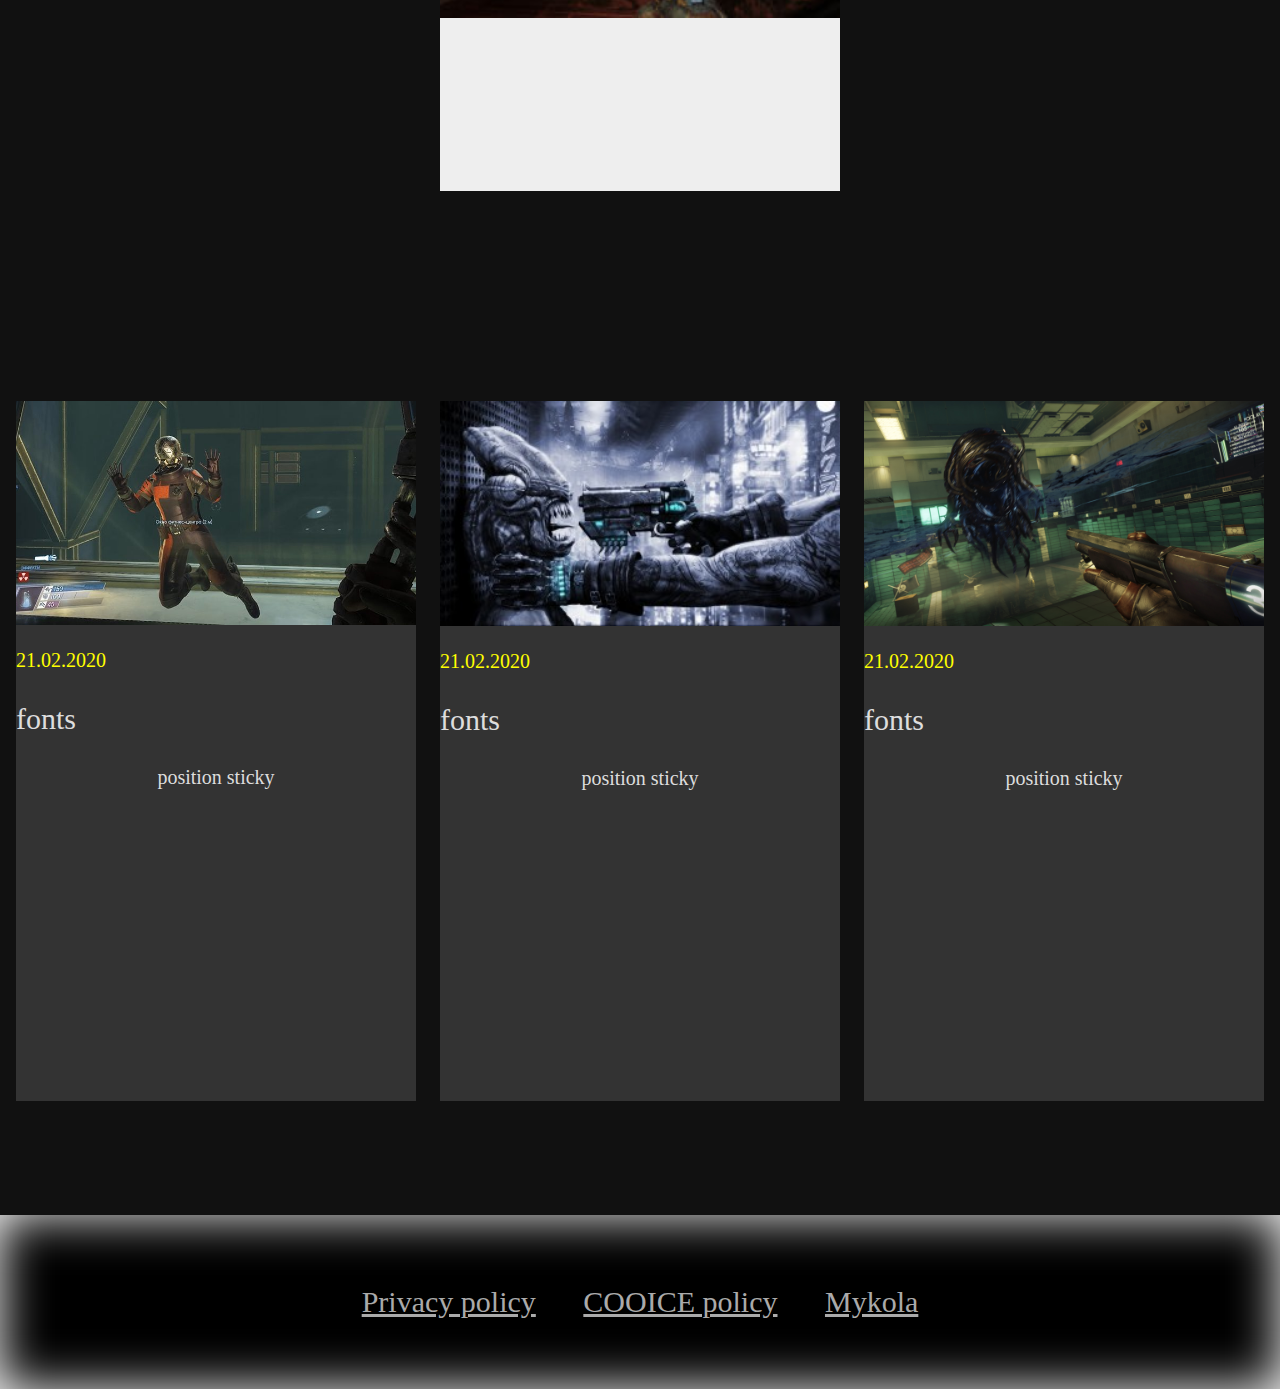
==== commit e09acb46: "Update index.html" ====
--- a/index.html
+++ b/index.html
@@ -21,7 +21,7 @@
             text
             <img src="https://www.callofduty.com/content/dam/atvi/callofduty/global/global-nav/arrow.svg" class="vec">
             <div id="tmb1-menu" class="tmb-menu">
-                <a href="">
+                <a href="1/index.html">
                    <div id="tmb1-menu-btn1" class="tmb-menu-btn border-btn blue-btn" >
                         BUTTON 1
                    </div>
--- a/style.css
+++ b/style.css
@@ -20,6 +20,7 @@
 	width: 100%;
 	height: 60px;
 	background-color:#000;
+	min-width: 500px;
 	z-index: 10000;
 	
 }
@@ -106,6 +107,7 @@
 }
 #box2-title b{
 	font-size: 50px;
+
 }
 #box2-title-img{
   width:200px;
@@ -185,26 +187,24 @@
 }
 #box5{
 	background-color: #ddd;
-	height: 1000px;
+	padding-top: 100px;
+	padding-bottom: 100px;
+	text-align: center;
 }
 .box5-card{
 	background-color: #222;
-	position: absolute;
+	position: relative;
 	width: 500px;
 	height: 800px;
 	overflow: hidden;
-	top: 100px;
+	
 	color:#fff; 
 	font-size: 50px;
 	text-align: center;
-}
-
-#box5-card1{
-	right: 51%;
-}
-#box5-card2{
-	left: 51%;
-}
+	display: inline-block;
+}
+
+
 
 .box5-card a{
 	text-decoration:none; 
@@ -393,4 +393,50 @@
 }
 .box7-card-text{
 	
+}
+@media(max-width: 1024px){
+  #box1-title{
+    width: 100%;
+    left: 50%;
+  }
+  #box2-title{
+     width:100%;
+      left:50%;
+  }
+  
+
+}
+@media(min-width :708px){
+  #box6-more{
+  	width: 100%;
+  	margin:0;
+  }
+}
+@media(max-width: 500px){
+	#box{
+		width: 100%
+	}
+    #top-menu{
+    	width:500px;
+    }
+	#top{
+		width: 500px;
+	}
+	.middle{
+		width: 500px;
+	}
+
+}
+@media(max-width:1188px){
+	#box2-title b{
+  	display: none;
+  }
+}
+@media)(max-width: 640px){
+	#box1-title b{
+		display: none;
+	}
+	#box2-title img{
+		display: none;
+	}
 }